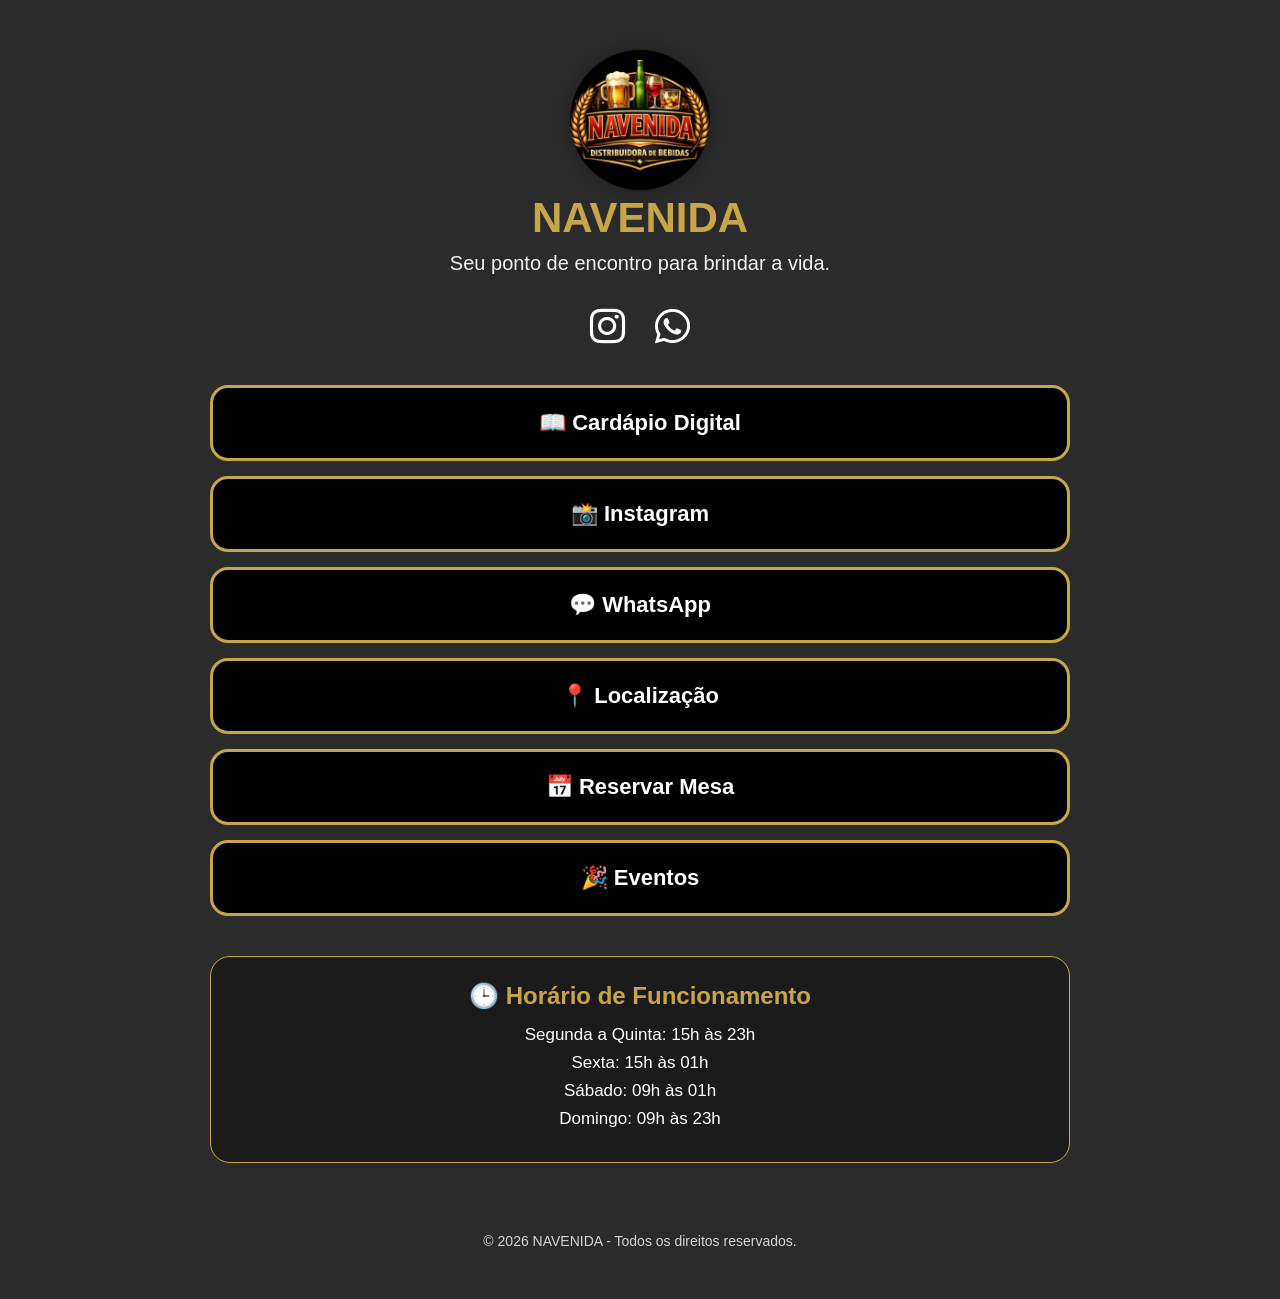
==== index.html @ edab21cd "ppkpp" ====
<!DOCTYPE html>
<html lang="pt-BR">

<head>
<meta charset="UTF-8">
<meta name="viewport" content="width=device-width, initial-scale=1.0">

<title>Boulevard Choperia</title>

<link rel="stylesheet" href="https://cdnjs.cloudflare.com/ajax/libs/font-awesome/6.5.1/css/all.min.css">

<style>

*{
margin:0;
padding:0;
box-sizing:border-box;
font-family:Arial, Helvetica, sans-serif;
}

body{
background:#2b2b2b;
color:white;
text-align:center;
}

.container{
width:100%;
max-width:900px;
margin:auto;
padding:20px;
}

.logo{
width:140px;
height:140px;
border-radius:50%;
object-fit:cover;
margin-top:30px;
box-shadow:0 0 20px rgba(0,0,0,.3);
}

.banner{
width:100%;
height:250px;
object-fit:cover;
border-radius:20px;
margin:25px 0;
box-shadow:0 10px 25px rgba(0,0,0,.3);
}

h1{
color:#c7a64a;
font-size:42px;
margin-bottom:10px;
}

.subtitulo{
font-size:20px;
margin-bottom:30px;
color:#f2f2f2;
}

.redes{
display:flex;
justify-content:center;
gap:30px;
margin-bottom:35px;
}

.redes a{
font-size:40px;
color:white;
transition:0.3s;
}

.redes a:hover{
color:#c7a64a;
}

.botao{
display:block;
width:100%;
background:#000;
color:white;
text-decoration:none;
padding:22px;
margin:15px 0;
border:3px solid #c7a64a;
border-radius:18px;
font-size:22px;
font-weight:bold;
transition:.3s;
}

.botao:hover{
background:#c7a64a;
color:black;
}

.horario{
background:#1b1b1b;
padding:25px;
border-radius:20px;
margin-top:40px;
border:1px solid #c7a64a;
}

.horario h2{
color:#c7a64a;
margin-bottom:15px;
}

.horario p{
margin:8px 0;
font-size:17px;
}

footer{
margin-top:40px;
padding:30px;
font-size:14px;
opacity:.8;
}

@media(max-width:768px){

.logo{
width:120px;
height:120px;
}

.banner{
height:200px;
}

h1{
font-size:32px;
}

.subtitulo{
font-size:18px;
}

.botao{
font-size:20px;
padding:18px;
}

}

</style>
</head>

<body>

<div class="container">

<img src="imagens/logo.jpeg" class="logo" alt="NAVENIDA">

<h1>NAVENIDA</h1>

<p class="subtitulo">
Seu ponto de encontro para brindar a vida.
</p>

<div class="redes">

<a href="https://instagram.com/boulevardchoperia1" target="_blank">
<i class="fab fa-instagram"></i>
</a>

<a href="https://wa.me/5534996518016" target="_blank">
<i class="fab fa-whatsapp"></i>
</a>

</div>

<a class="botao" href="cardapio.html">
📖 Cardápio Digital
</a>

<a class="botao" href="https://www.instagram.com/navenida_?igsh=aWM5YzNsb21uM3ds" target="_blank">
📸 Instagram
</a>

<a class="botao" href="https://wa.me/5534996518016" target="_blank">
💬 WhatsApp
</a>

<a class="botao"
href="https://maps.app.goo.gl/f1SeNvxKj8wcnVpx9"
target="_blank">
📍 Localização
</a>

<a class="botao"
href="https://wa.me/5534996518016?text=Olá,%20gostaria%20de%20reservar%20uma%20mesa"
target="_blank">
📅 Reservar Mesa
</a>

<a class="botao" href="eventos.html">
🎉 Eventos
</a>

<div class="horario">

<h2>🕒 Horário de Funcionamento</h2>

<p>Segunda a Quinta: 15h às 23h</p>
<p>Sexta: 15h às 01h</p>
<p>Sábado: 09h às 01h</p>
<p>Domingo: 09h às 23h</p>

</div>

<footer>
© 2026 NAVENIDA - Todos os direitos reservados.
</footer>

</div>

</body>
</html>
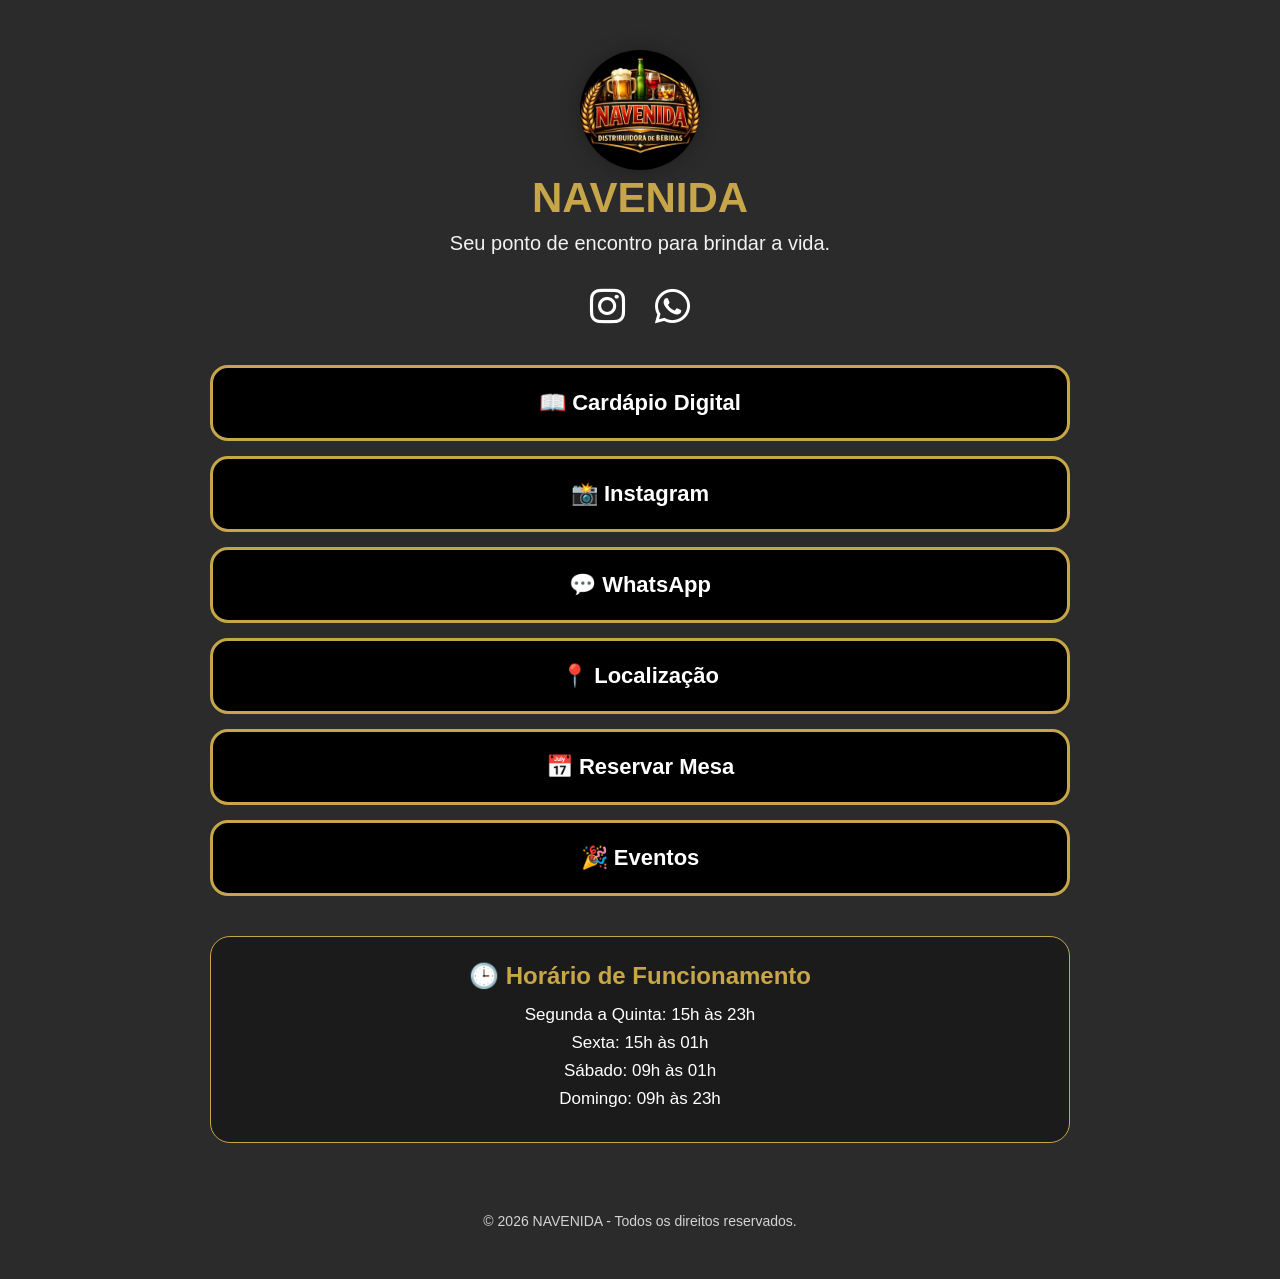
==== commit 1d19cbcd: "nnnaa" ====
--- a/index.html
+++ b/index.html
@@ -5,7 +5,7 @@
 <meta charset="UTF-8">
 <meta name="viewport" content="width=device-width, initial-scale=1.0">
 
-<title>Boulevard Choperia</title>
+<title>NAVENIDA</title>
 
 <link rel="stylesheet" href="https://cdnjs.cloudflare.com/ajax/libs/font-awesome/6.5.1/css/all.min.css">
 
@@ -32,9 +32,9 @@
 }
 
 .logo{
-width:140px;
-height:140px;
-border-radius:50%;
+ width:120px;
+    height:120px;
+    border-radius:50%;
 object-fit:cover;
 margin-top:30px;
 box-shadow:0 0 20px rgba(0,0,0,.3);
@@ -166,7 +166,7 @@
 
 <div class="redes">
 
-<a href="https://instagram.com/boulevardchoperia1" target="_blank">
+<a href="https://www.instagram.com/navenida_?igsh=aWM5YzNsb21uM3ds" target="_blank">
 <i class="fab fa-instagram"></i>
 </a>
 
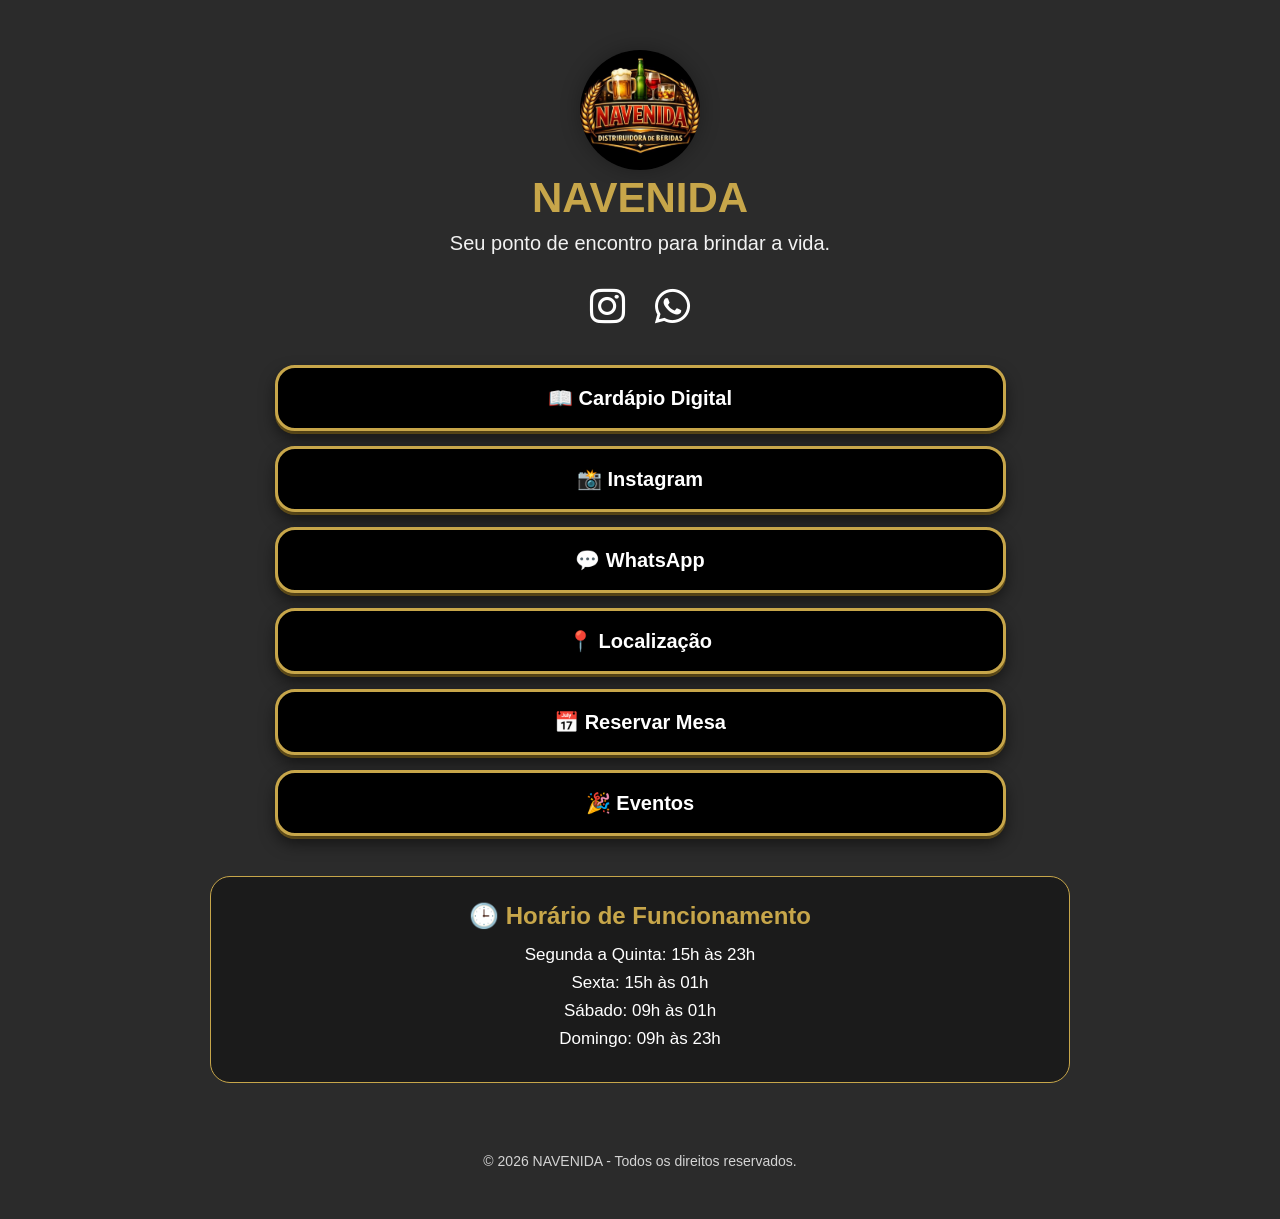
==== commit cc1b42c0: "gggh" ====
--- a/index.html
+++ b/index.html
@@ -80,22 +80,39 @@
 
 .botao{
 display:block;
-width:100%;
+width:85%;
+max-width:850px;
+margin:15px auto;
+
 background:#000;
 color:white;
 text-decoration:none;
-padding:22px;
-margin:15px 0;
+
+padding:18px;
+
 border:3px solid #c7a64a;
-border-radius:18px;
-font-size:22px;
+border-radius:20px;
+
+font-size:20px;
 font-weight:bold;
-transition:.3s;
+text-align:center;
+
+box-shadow:
+0 8px 15px rgba(0,0,0,0.5),
+0 3px 0 #8b6f25;
+
+transition:all .3s ease;
 }
 
 .botao:hover{
 background:#c7a64a;
 color:black;
+
+transform:translateY(-5px);
+
+box-shadow:
+0 15px 25px rgba(0,0,0,0.6),
+0 5px 0 #8b6f25;
 }
 
 .horario{
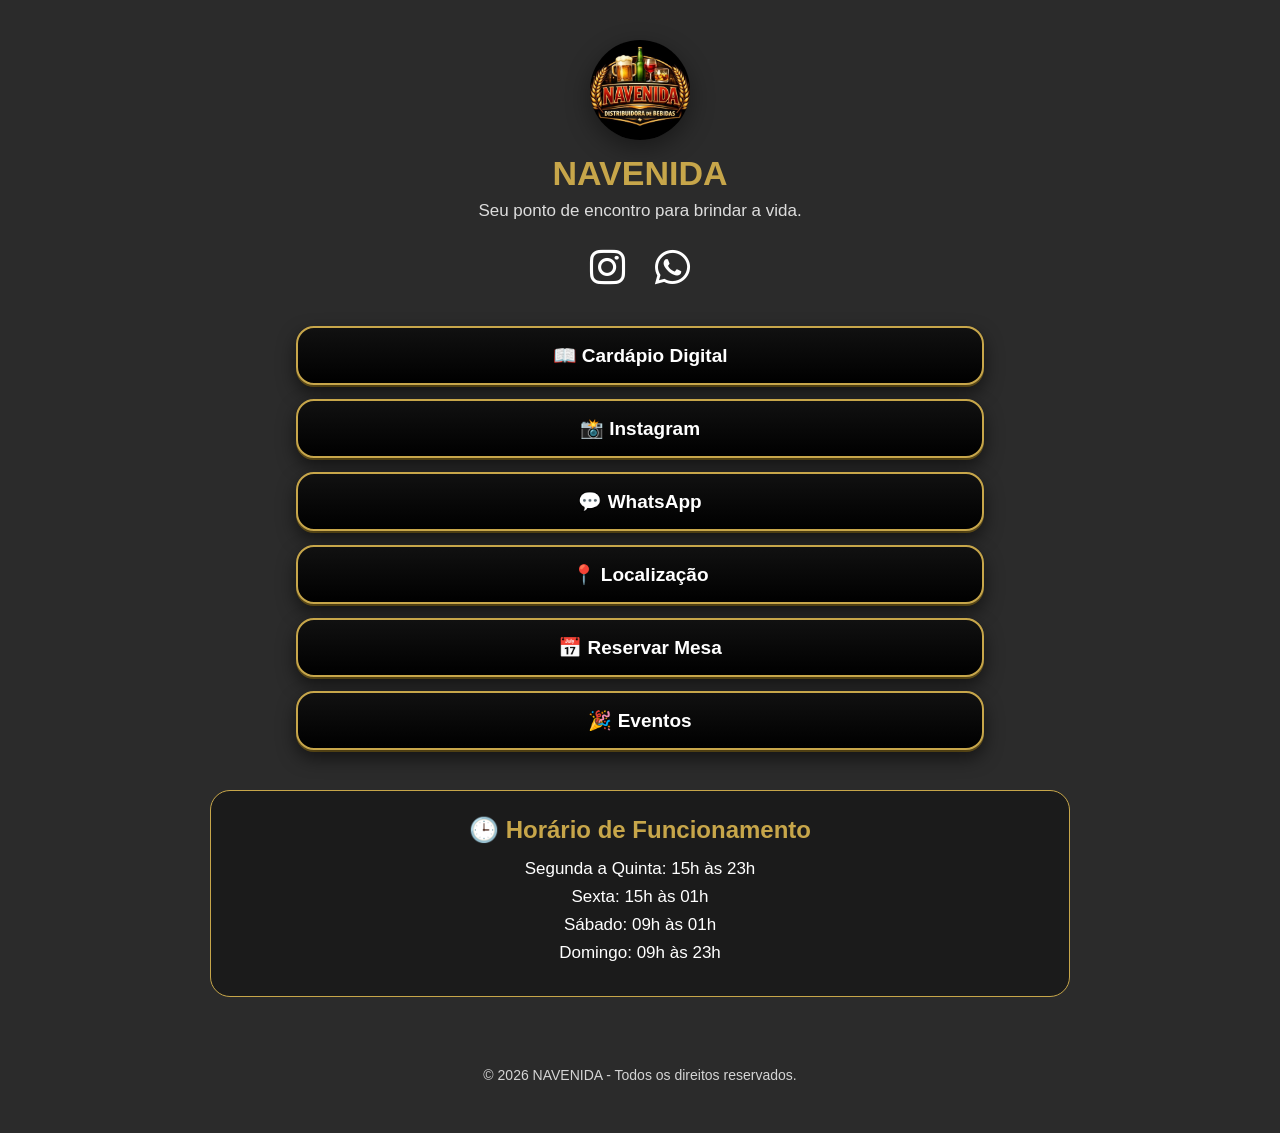
==== commit 01f2ee47: "man" ====
--- a/index.html
+++ b/index.html
@@ -32,14 +32,13 @@
 }
 
 .logo{
- width:120px;
-    height:120px;
-    border-radius:50%;
+width:100px;
+height:100px;
+border-radius:50%;
 object-fit:cover;
-margin-top:30px;
-box-shadow:0 0 20px rgba(0,0,0,.3);
-}
-
+margin-top:20px;
+box-shadow:0 8px 25px rgba(0,0,0,.4);
+}
 .banner{
 width:100%;
 height:250px;
@@ -51,16 +50,17 @@
 
 h1{
 color:#c7a64a;
-font-size:42px;
-margin-bottom:10px;
+font-size:34px;
+margin-top:10px;
+margin-bottom:8px;
+font-weight:700;
 }
 
 .subtitulo{
-font-size:20px;
-margin-bottom:30px;
-color:#f2f2f2;
-}
-
+font-size:17px;
+color:#ddd;
+margin-bottom:25px;
+}
 .redes{
 display:flex;
 justify-content:center;
@@ -80,26 +80,42 @@
 
 .botao{
 display:block;
-width:85%;
-max-width:850px;
-margin:15px auto;
-
-background:#000;
+width:80%;
+max-width:700px;
+margin:14px auto;
+
+background:linear-gradient(180deg,#111,#000);
 color:white;
 text-decoration:none;
 
-padding:18px;
-
-border:3px solid #c7a64a;
-border-radius:20px;
-
-font-size:20px;
+padding:16px;
+
+border:2px solid #c7a64a;
+border-radius:18px;
+
+font-size:19px;
 font-weight:bold;
 text-align:center;
 
 box-shadow:
-0 8px 15px rgba(0,0,0,0.5),
-0 3px 0 #8b6f25;
+0 8px 18px rgba(0,0,0,.55),
+0 2px 0 #8a6f22;
+
+transition:.3s;
+}
+
+.botao:hover{
+
+transform:translateY(-5px);
+
+background:#c7a64a;
+color:black;
+
+box-shadow:
+0 15px 25px rgba(0,0,0,.5),
+0 5px 0 #8a6f22;
+
+}
 
 transition:all .3s ease;
 }
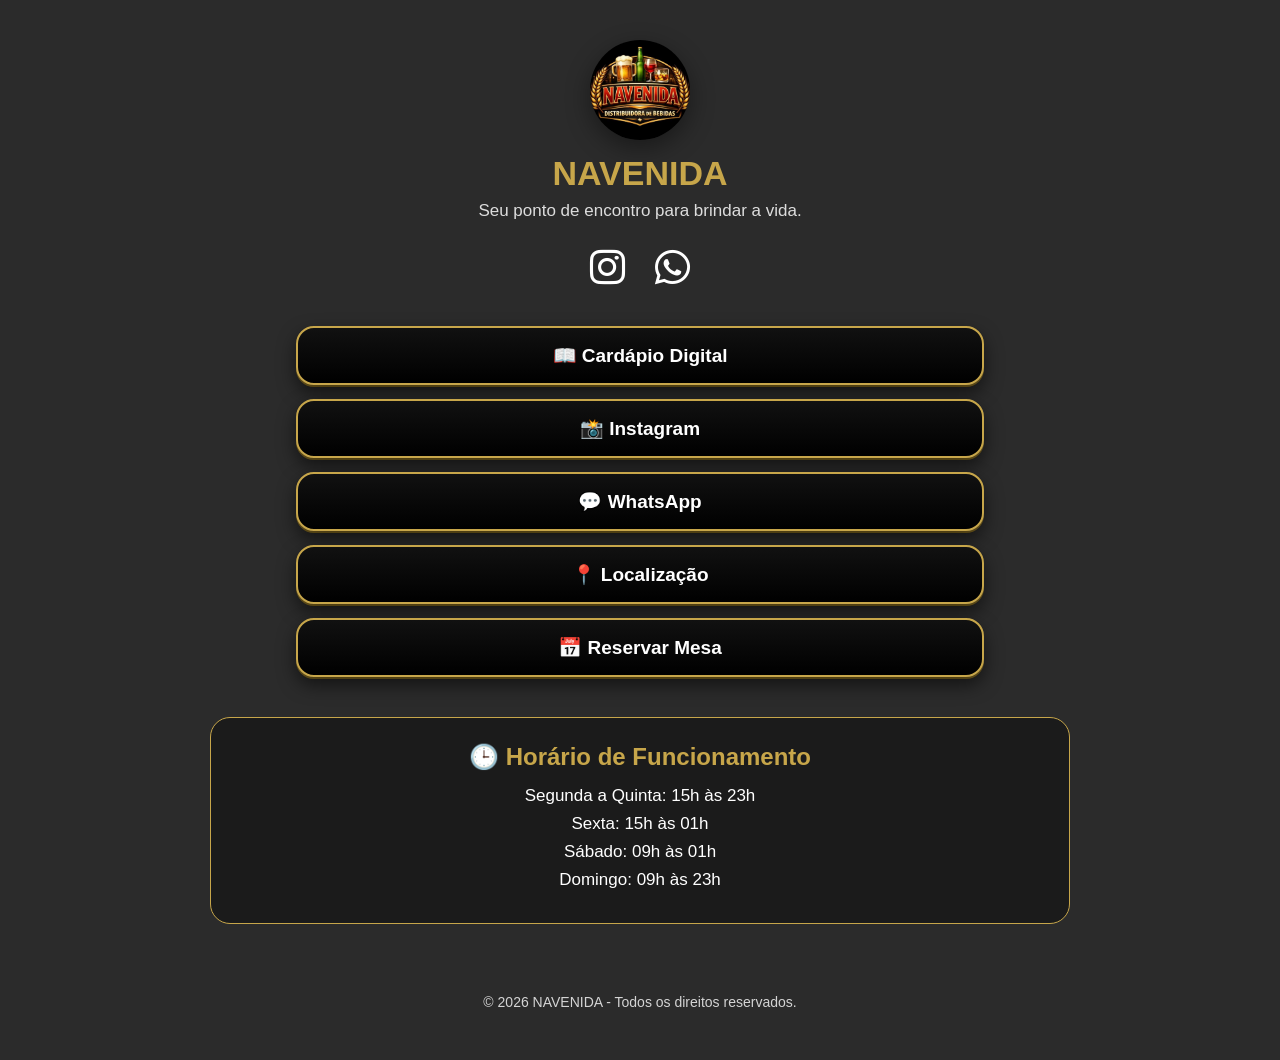
==== commit 18c7f30b: "pop" ====
--- a/index.html
+++ b/index.html
@@ -117,9 +117,6 @@
 
 }
 
-transition:all .3s ease;
-}
-
 .botao:hover{
 background:#c7a64a;
 color:black;
@@ -129,6 +126,8 @@
 box-shadow:
 0 15px 25px rgba(0,0,0,0.6),
 0 5px 0 #8b6f25;
+transition:all .3s ease;
+
 }
 
 .horario{
@@ -233,9 +232,6 @@
 📅 Reservar Mesa
 </a>
 
-<a class="botao" href="eventos.html">
-🎉 Eventos
-</a>
 
 <div class="horario">
 
